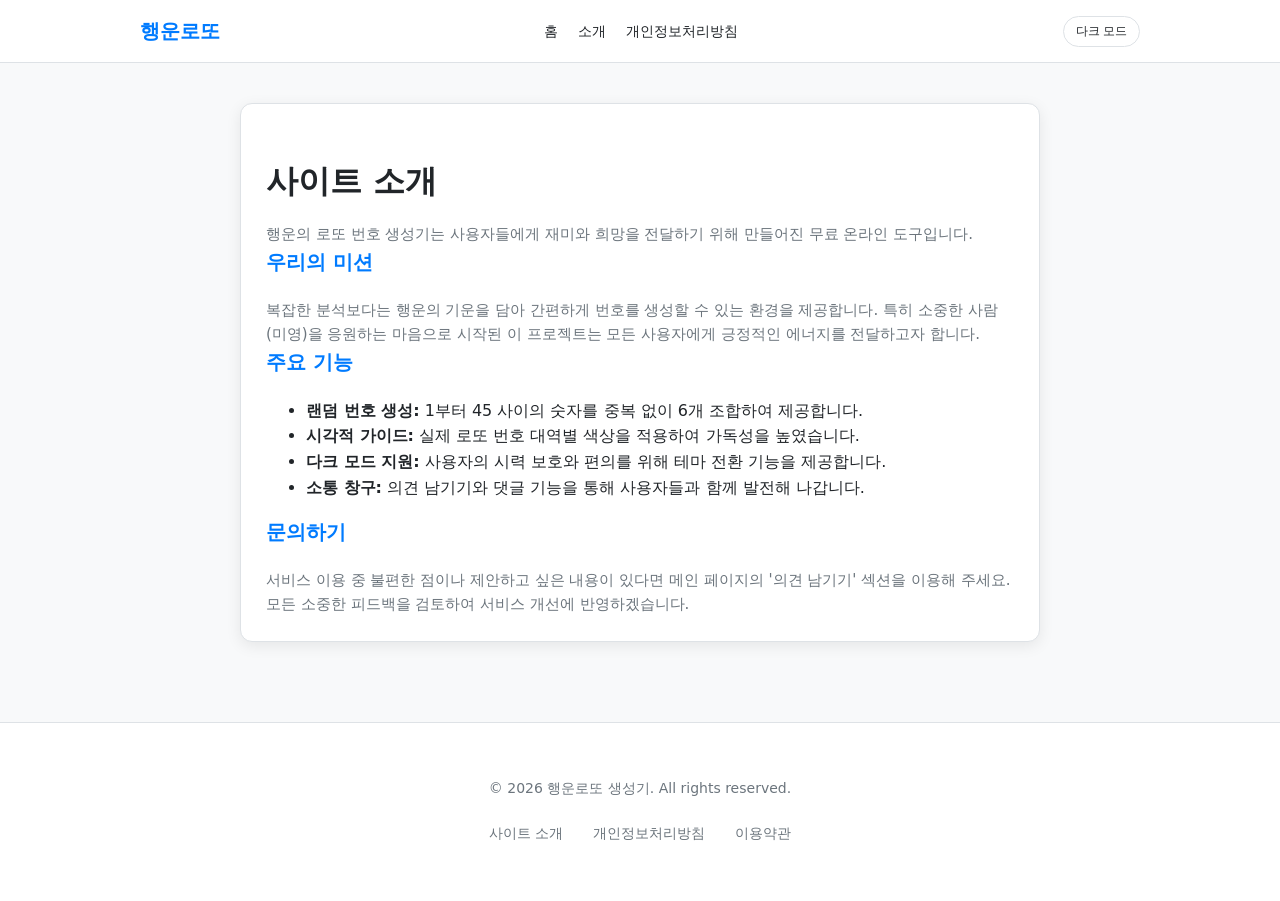
==== about.html @ 0a6a6eb1 "docs: optimize site for AdSense approval with high-quality content and essential pages" ====
<!DOCTYPE html>
<html lang="ko">
<head>
    <meta charset="UTF-8">
    <meta name="viewport" content="width=device-width, initial-scale=1.0">
    <title>사이트 소개 - 행운의 로또 번호 생성기</title>
    <link rel="stylesheet" href="style.css">
</head>
<body>
    <header>
        <nav class="navbar">
            <div class="nav-container">
                <a href="index.html" class="nav-logo">행운로또</a>
                <ul class="nav-menu">
                    <li><a href="index.html">홈</a></li>
                    <li><a href="about.html">소개</a></li>
                    <li><a href="privacy.html">개인정보처리방침</a></li>
                </ul>
                <div class="theme-toggle-nav">
                    <button id="theme-btn">다크 모드</button>
                </div>
            </div>
        </nav>
    </header>

    <main class="container">
        <section class="info-card">
            <h1>사이트 소개</h1>
            <p>행운의 로또 번호 생성기는 사용자들에게 재미와 희망을 전달하기 위해 만들어진 무료 온라인 도구입니다.</p>
            
            <h3>우리의 미션</h3>
            <p>복잡한 분석보다는 행운의 기운을 담아 간편하게 번호를 생성할 수 있는 환경을 제공합니다. 특히 소중한 사람(미영)을 응원하는 마음으로 시작된 이 프로젝트는 모든 사용자에게 긍정적인 에너지를 전달하고자 합니다.</p>
            
            <h3>주요 기능</h3>
            <ul>
                <li><strong>랜덤 번호 생성:</strong> 1부터 45 사이의 숫자를 중복 없이 6개 조합하여 제공합니다.</li>
                <li><strong>시각적 가이드:</strong> 실제 로또 번호 대역별 색상을 적용하여 가독성을 높였습니다.</li>
                <li><strong>다크 모드 지원:</strong> 사용자의 시력 보호와 편의를 위해 테마 전환 기능을 제공합니다.</li>
                <li><strong>소통 창구:</strong> 의견 남기기와 댓글 기능을 통해 사용자들과 함께 발전해 나갑니다.</li>
            </ul>

            <h3>문의하기</h3>
            <p>서비스 이용 중 불편한 점이나 제안하고 싶은 내용이 있다면 메인 페이지의 '의견 남기기' 섹션을 이용해 주세요. 모든 소중한 피드백을 검토하여 서비스 개선에 반영하겠습니다.</p>
        </section>
    </main>

    <footer class="site-footer">
        <div class="footer-container">
            <p>&copy; 2026 행운로또 생성기. All rights reserved.</p>
            <ul class="footer-links">
                <li><a href="about.html">사이트 소개</a></li>
                <li><a href="privacy.html">개인정보처리방침</a></li>
                <li><a href="terms.html">이용약관</a></li>
            </ul>
        </div>
    </footer>

    <script>
        // Simple dark mode toggle for subpages
        (function() {
            var themeBtn = document.getElementById('theme-btn');
            var body = document.body;
            var savedTheme = localStorage.getItem('theme');

            if (savedTheme === 'dark') {
                body.classList.add('dark-mode');
                if (themeBtn) themeBtn.textContent = '라이트 모드';
            }

            if (themeBtn) {
                themeBtn.addEventListener('click', function() {
                    body.classList.toggle('dark-mode');
                    var isDark = body.classList.contains('dark-mode');
                    themeBtn.textContent = isDark ? '라이트 모드' : '다크 모드';
                    localStorage.setItem('theme', isDark ? 'dark' : 'light');
                });
            }
        })();
    </script>
</body>
</html>
---- style.css ----
:root {
    --bg-color: #f8f9fa;
    --container-bg: #ffffff;
    --text-color: #212529;
    --primary-color: #007bff;
    --primary-hover: #0056b3;
    --secondary-color: #6c757d;
    --success-color: #28a745;
    --shadow-color: rgba(0, 0, 0, 0.08);
    --border-color: #dee2e6;
    --nav-bg: #ffffff;
}

body.dark-mode {
    --bg-color: #121212;
    --container-bg: #1e1e1e;
    --text-color: #e9ecef;
    --primary-color: #375a7f;
    --primary-hover: #2b4764;
    --secondary-color: #adb5bd;
    --shadow-color: rgba(0, 0, 0, 0.5);
    --border-color: #333;
    --nav-bg: #1e1e1e;
}

body {
    font-family: 'Pretendard', -apple-system, BlinkMacSystemFont, system-ui, Roboto, 'Helvetica Neue', 'Segoe UI', 'Apple SD Gothic Neo', 'Noto Sans KR', 'Malgun Gothic', sans-serif;
    background-color: var(--bg-color);
    color: var(--text-color);
    margin: 0;
    line-height: 1.6;
    transition: background-color 0.3s, color 0.3s;
}

/* Header & Navbar */
header {
    background-color: var(--nav-bg);
    border-bottom: 1px solid var(--border-color);
    position: sticky;
    top: 0;
    z-index: 1000;
    transition: background-color 0.3s, border-color 0.3s;
}

.nav-container {
    max-width: 1000px;
    margin: 0 auto;
    display: flex;
    justify-content: space-between;
    align-items: center;
    padding: 15px 20px;
}

.nav-logo {
    font-size: 20px;
    font-weight: 800;
    color: var(--primary-color);
    text-decoration: none;
}

.nav-menu {
    list-style: none;
    display: flex;
    gap: 20px;
    margin: 0;
    padding: 0;
}

.nav-menu a {
    text-decoration: none;
    color: var(--text-color);
    font-size: 14px;
    font-weight: 500;
    transition: color 0.3s;
}

.nav-menu a:hover {
    color: var(--primary-color);
}

#theme-btn {
    background: none;
    border: 1px solid var(--border-color);
    color: var(--text-color);
    padding: 6px 12px;
    border-radius: 20px;
    cursor: pointer;
    font-size: 12px;
    transition: all 0.3s;
}

#theme-btn:hover {
    background-color: var(--primary-color);
    color: #fff;
    border-color: var(--primary-color);
}

/* Container */
.container {
    max-width: 800px;
    margin: 40px auto;
    padding: 0 20px;
}

/* Sections */
section {
    margin-bottom: 60px;
}

.hero-section {
    text-align: center;
    padding: 40px 20px;
    background-color: var(--container-bg);
    border-radius: 16px;
    box-shadow: 0 10px 30px var(--shadow-color);
}

h1 {
    font-size: 32px;
    margin-bottom: 10px;
}

.sub-heading {
    font-size: 18px;
    color: var(--secondary-color);
    margin-bottom: 40px;
}

/* Lotto Numbers */
#lotto-sets-container {
    margin-bottom: 30px;
}

.lotto-numbers {
    display: flex;
    justify-content: center;
    gap: 10px;
    margin-bottom: 20px;
    padding: 15px;
    background: rgba(0, 0, 0, 0.02);
    border-radius: 50px;
}

body.dark-mode .lotto-numbers {
    background: rgba(255, 255, 255, 0.03);
}

.number {
    width: 45px;
    height: 45px;
    line-height: 45px;
    border-radius: 50%;
    color: #fff;
    font-size: 18px;
    font-weight: 700;
    text-align: center;
    text-shadow: 0 1px 2px rgba(0,0,0,0.2);
    box-shadow: 0 4px 6px rgba(0,0,0,0.1);
}

.number.range-1 { background: linear-gradient(135deg, #fbc400, #f9a825); }
.number.range-11 { background: linear-gradient(135deg, #69c8f2, #0288d1); }
.number.range-21 { background: linear-gradient(135deg, #ff7272, #d32f2f); }
.number.range-31 { background: linear-gradient(135deg, #aaaaaa, #616161); }
.number.range-41 { background: linear-gradient(135deg, #b0d840, #689f38); }

#generate-btn {
    background-color: var(--primary-color);
    color: #fff;
    border: none;
    padding: 16px 40px;
    font-size: 18px;
    font-weight: 700;
    border-radius: 50px;
    cursor: pointer;
    transition: transform 0.2s, background-color 0.3s;
    box-shadow: 0 4px 15px rgba(0, 123, 255, 0.3);
}

#generate-btn:hover {
    background-color: var(--primary-hover);
    transform: translateY(-2px);
}

#generate-btn:active {
    transform: translateY(0);
}

/* Info Section */
.info-section {
    display: grid;
    grid-template-columns: 1fr;
    gap: 20px;
}

.info-card {
    background-color: var(--container-bg);
    padding: 25px;
    border-radius: 12px;
    box-shadow: 0 4px 15px var(--shadow-color);
    border: 1px solid var(--border-color);
}

.info-card h3 {
    margin-top: 0;
    color: var(--primary-color);
    font-size: 20px;
    display: flex;
    align-items: center;
    gap: 10px;
}

.info-card p {
    margin-bottom: 0;
    font-size: 15px;
    color: var(--secondary-color);
}

/* Feedback Section */
.feedback-section {
    background-color: var(--container-bg);
    padding: 30px;
    border-radius: 12px;
    border: 1px solid var(--border-color);
}

.feedback-section h3 {
    text-align: center;
    margin-bottom: 25px;
}

.form-group {
    margin-bottom: 20px;
}

.form-group label {
    display: block;
    margin-bottom: 8px;
    font-weight: 600;
    font-size: 14px;
}

.form-group input, 
.form-group textarea {
    width: 100%;
    padding: 12px;
    border: 1px solid var(--border-color);
    border-radius: 8px;
    background-color: var(--bg-color);
    color: var(--text-color);
    box-sizing: border-box;
    font-family: inherit;
    font-size: 14px;
}

.form-group textarea {
    height: 120px;
    resize: vertical;
}

#submit-btn {
    width: 100%;
    background-color: var(--success-color);
    color: white;
    border: none;
    padding: 14px;
    border-radius: 8px;
    cursor: pointer;
    font-size: 16px;
    font-weight: 700;
    transition: background-color 0.3s;
}

#submit-btn:hover {
    background-color: #218838;
}

/* Disqus Section */
#disqus_section {
    background-color: var(--container-bg);
    padding: 30px;
    border-radius: 12px;
    border: 1px solid var(--border-color);
}

#disqus_section h3 {
    margin-bottom: 20px;
}

/* Footer */
.site-footer {
    background-color: var(--nav-bg);
    border-top: 1px solid var(--border-color);
    padding: 40px 20px;
    margin-top: 80px;
    text-align: center;
}

.footer-container {
    max-width: 1000px;
    margin: 0 auto;
}

.site-footer p {
    font-size: 14px;
    color: var(--secondary-color);
    margin-bottom: 20px;
}

.footer-links {
    list-style: none;
    padding: 0;
    display: flex;
    justify-content: center;
    gap: 30px;
}

.footer-links a {
    text-decoration: none;
    color: var(--secondary-color);
    font-size: 14px;
    transition: color 0.3s;
}

.footer-links a:hover {
    color: var(--primary-color);
}

/* Responsive */
@media (max-width: 600px) {
    .container {
        margin: 20px auto;
    }
    
    h1 {
        font-size: 26px;
    }
    
    .lotto-numbers {
        gap: 5px;
        padding: 10px;
    }
    
    .number {
        width: 35px;
        height: 35px;
        line-height: 35px;
        font-size: 15px;
    }
    
    .nav-menu {
        display: none; /* Mobile menu can be added later */
    }
}

hr {
    border: none;
    border-top: 1px solid var(--border-color);
    margin: 20px 0;
}

.error-msg {
    color: #dc3545;
    background-color: rgba(220, 53, 69, 0.1);
    padding: 10px;
    border-radius: 4px;
    margin-top: 20px;
    text-align: center;
}
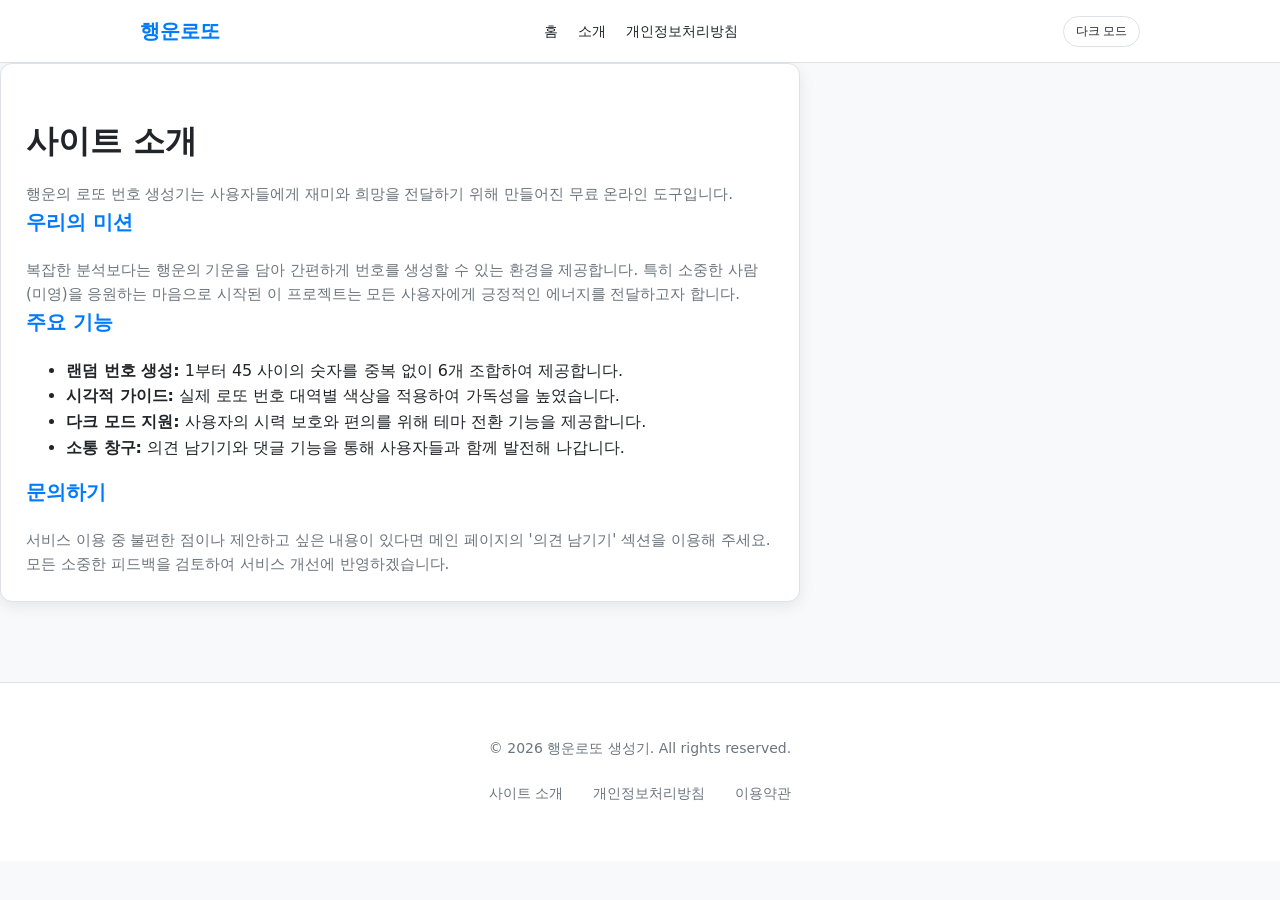
==== commit d607da1e: "feat: add Google Tag (gtag.js) to all HTML files" ====
--- a/about.html
+++ b/about.html
@@ -1,6 +1,14 @@
 <!DOCTYPE html>
 <html lang="ko">
 <head>
+    <!-- Google tag (gtag.js) -->
+    <script async src="https://www.googletagmanager.com/gtag/js?id=G-VZTY78RN5R"></script>
+    <script>
+      window.dataLayer = window.dataLayer || [];
+      function gtag(){dataLayer.push(arguments);}
+      gtag('js', new Date());
+      gtag('config', 'G-VZTY78RN5R');
+    </script>
     <meta charset="UTF-8">
     <meta name="viewport" content="width=device-width, initial-scale=1.0">
     <title>사이트 소개 - 행운의 로또 번호 생성기</title>
--- a/style.css
+++ b/style.css
@@ -95,11 +95,27 @@
     border-color: var(--primary-color);
 }
 
-/* Container */
-.container {
-    max-width: 800px;
+/* Layout */
+.main-layout {
+    display: flex;
+    max-width: 1200px;
     margin: 40px auto;
     padding: 0 20px;
+    gap: 30px;
+    align-items: flex-start;
+}
+
+.sidebar {
+    flex: 0 0 250px;
+    position: sticky;
+    top: 100px;
+}
+
+.container {
+    flex: 1;
+    max-width: 800px;
+    margin: 0;
+    padding: 0;
 }
 
 /* Sections */
@@ -216,6 +232,252 @@
     color: var(--secondary-color);
 }
 
+/* Weather Card Updated */
+.weather-card {
+    background-color: var(--container-bg);
+    padding: 20px;
+    border-radius: 12px;
+    box-shadow: 0 4px 15px var(--shadow-color);
+    border: 1px solid var(--border-color);
+}
+
+.weather-card h3 {
+    margin-top: 0;
+    font-size: 18px;
+    color: var(--primary-color);
+    margin-bottom: 20px;
+    text-align: center;
+}
+
+#weather-list {
+    display: flex;
+    flex-direction: column;
+    gap: 15px;
+    margin-bottom: 20px;
+}
+
+.weather-item {
+    padding: 12px;
+    background: rgba(0, 0, 0, 0.02);
+    border-radius: 8px;
+    border: 1px solid var(--border-color);
+    cursor: pointer;
+    transition: all 0.2s ease;
+}
+
+.weather-item:hover {
+    background: rgba(0, 0, 0, 0.05);
+    transform: translateY(-2px);
+    box-shadow: 0 4px 8px var(--shadow-color);
+}
+
+.weather-item.active {
+    background: var(--container-bg);
+    border-color: var(--primary-color);
+    box-shadow: 0 4px 12px var(--shadow-color);
+    transform: none;
+}
+
+body.dark-mode .weather-item {
+    background: rgba(255, 255, 255, 0.03);
+}
+
+body.dark-mode .weather-item:hover {
+    background: rgba(255, 255, 255, 0.08);
+}
+
+body.dark-mode .weather-item.active {
+    background: rgba(255, 255, 255, 0.05);
+}
+
+.weather-item .city-name {
+    font-weight: 700;
+    font-size: 14px;
+    margin-bottom: 5px;
+    display: block;
+}
+
+.weather-item .temp-info {
+    display: flex;
+    justify-content: space-between;
+    align-items: center;
+}
+
+.weather-item .temp {
+    font-size: 18px;
+    font-weight: 800;
+}
+
+.weather-item .desc {
+    font-size: 13px;
+    color: var(--secondary-color);
+}
+
+/* Inline Weather Details */
+.weather-details {
+    display: none;
+    margin-top: 15px;
+    padding-top: 15px;
+    border-top: 1px dashed var(--border-color);
+    grid-template-columns: 1fr 1fr;
+    gap: 8px;
+    animation: slideDown 0.3s ease-out;
+}
+
+@keyframes slideDown {
+    from { opacity: 0; transform: translateY(-10px); }
+    to { opacity: 1; transform: translateY(0); }
+}
+
+.weather-item.active .weather-details {
+    display: grid;
+}
+
+.weather-details .detail-item {
+    background: rgba(0, 0, 0, 0.02);
+    padding: 8px;
+    border-radius: 8px;
+    text-align: center;
+    border: 1px solid var(--border-color);
+}
+
+body.dark-mode .weather-details .detail-item {
+    background: rgba(255, 255, 255, 0.03);
+}
+
+.weather-details .detail-label {
+    display: block;
+    font-size: 10px;
+    color: var(--secondary-color);
+    margin-bottom: 2px;
+}
+
+.weather-details .detail-value {
+    font-size: 13px;
+    font-weight: 700;
+}
+
+.weather-search {
+    display: flex;
+    gap: 8px;
+    margin-top: 20px;
+    padding-top: 15px;
+    border-top: 1px dashed var(--border-color);
+}
+
+.weather-search input {
+    flex: 1;
+    padding: 8px 12px;
+    border: 1px solid var(--border-color);
+    border-radius: 6px;
+    font-size: 13px;
+    background: var(--bg-color);
+    color: var(--text-color);
+}
+
+.weather-search button {
+    padding: 8px 12px;
+    background: var(--primary-color);
+    color: #fff;
+    border: none;
+    border-radius: 6px;
+    font-size: 13px;
+    cursor: pointer;
+    white-space: nowrap;
+}
+
+.weather-search button:hover {
+    background: var(--primary-hover);
+}
+
+.weather-item.current-loc {
+    border: 1px solid var(--primary-color);
+    background: rgba(0, 123, 255, 0.05);
+}
+
+body.dark-mode .weather-item.current-loc {
+    background: rgba(55, 90, 127, 0.15);
+}
+
+/* Weather Modal */
+.modal {
+    display: none;
+    position: fixed;
+    z-index: 2000;
+    left: 0;
+    top: 0;
+    width: 100%;
+    height: 100%;
+    background-color: rgba(0,0,0,0.6);
+    backdrop-filter: blur(4px);
+}
+
+.modal-content {
+    background-color: var(--container-bg);
+    margin: 15% auto;
+    padding: 30px;
+    border-radius: 16px;
+    width: 90%;
+    max-width: 400px;
+    position: relative;
+    box-shadow: 0 20px 40px rgba(0,0,0,0.2);
+}
+
+.close-modal {
+    position: absolute;
+    right: 20px;
+    top: 15px;
+    font-size: 28px;
+    font-weight: bold;
+    color: var(--secondary-color);
+    cursor: pointer;
+}
+
+.close-modal:hover {
+    color: var(--text-color);
+}
+
+.weather-detail-header {
+    text-align: center;
+    margin-bottom: 25px;
+}
+
+.weather-detail-header h2 {
+    margin: 0;
+    font-size: 24px;
+    color: var(--primary-color);
+}
+
+.weather-detail-grid {
+    display: grid;
+    grid-template-columns: 1fr 1fr;
+    gap: 15px;
+}
+
+.detail-item {
+    background: rgba(0, 0, 0, 0.02);
+    padding: 15px;
+    border-radius: 12px;
+    text-align: center;
+    border: 1px solid var(--border-color);
+}
+
+body.dark-mode .detail-item {
+    background: rgba(255, 255, 255, 0.03);
+}
+
+.detail-label {
+    display: block;
+    font-size: 12px;
+    color: var(--secondary-color);
+    margin-bottom: 5px;
+}
+
+.detail-value {
+    font-size: 18px;
+    font-weight: 700;
+}
+
 /* Feedback Section */
 .feedback-section {
     background-color: var(--container-bg);
@@ -327,6 +589,25 @@
 }
 
 /* Responsive */
+@media (max-width: 900px) {
+    .main-layout {
+        flex-direction: column;
+        align-items: center;
+    }
+    
+    .sidebar {
+        flex: 1;
+        width: 100%;
+        max-width: 800px;
+        position: static;
+        margin-bottom: 20px;
+    }
+    
+    .container {
+        width: 100%;
+    }
+}
+
 @media (max-width: 600px) {
     .container {
         margin: 20px auto;
